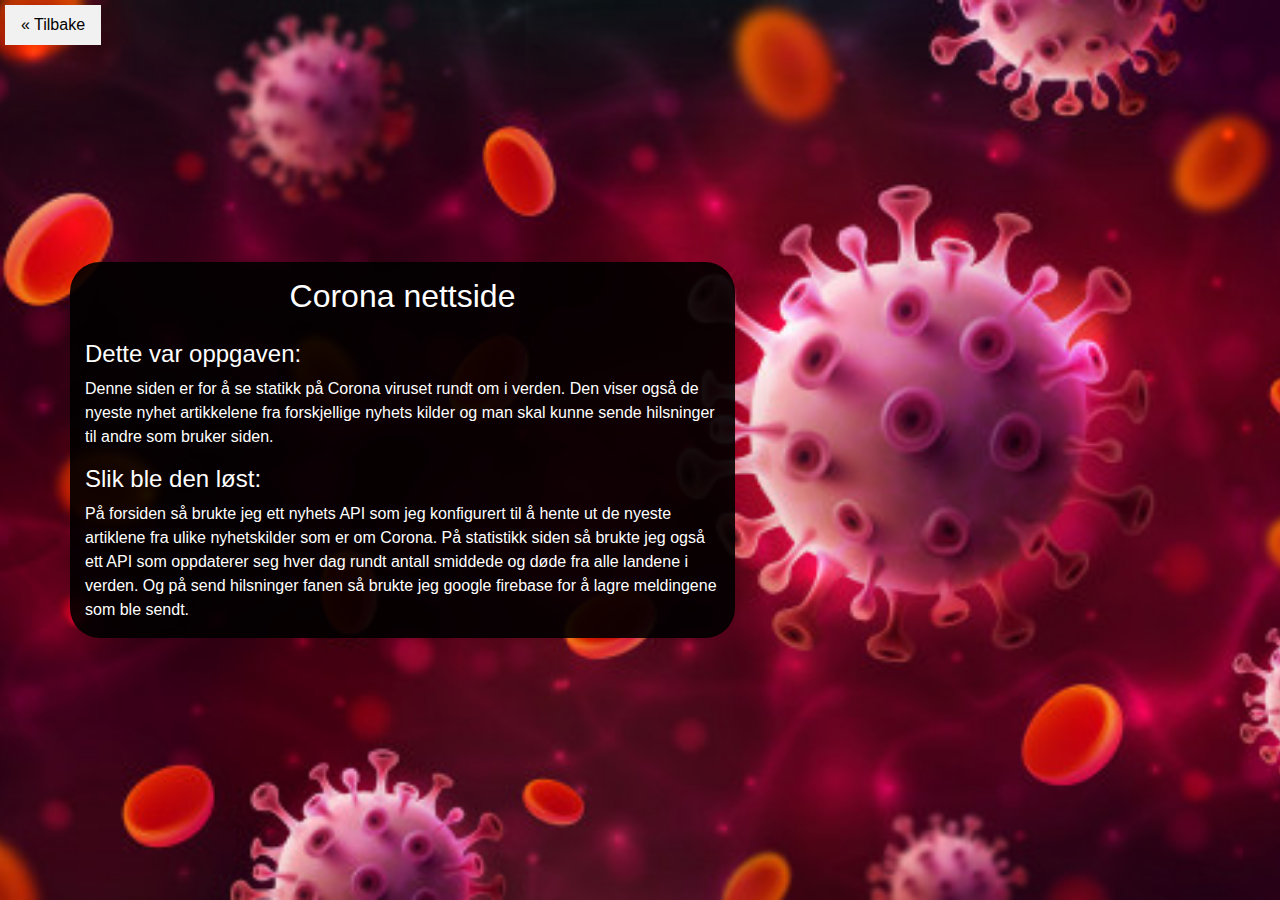
==== pages/corona.html @ 212235cc "Endret texten til å gå litt nedenfor toppen" ====
<!DOCTYPE html>
<html lang="no">
<head>
    <meta charset="UTF-8">
    <meta name="viewport" content="width=device-width, initial-scale=1.0">
    <meta http-equiv="X-UA-Compatible" content="ie=edge">
    <title></title>
    <link rel="stylesheet" type="text/css" href="https://stackpath.bootstrapcdn.com/bootstrap/4.5.0/css/bootstrap.min.css">
    <link rel="stylesheet" href="./pages.css">
</head>
<body class="coronaBody">
    <a href="../index.html" class="previous">&laquo; Tilbake</a>
    <section id="aboutThis">
        <div class="container">
            <div class="row">
                <div class="col-sm-7 CoronaContainer" >
                    <h2 class="text-center"> Corona nettside</h2>
                    <h4>Dette var oppgaven:</h4>
                    <p> Denne siden er for å se statikk på Corona viruset rundt om i verden. Den viser også de nyeste nyhet artikkelene fra forskjellige nyhets kilder og man skal kunne sende hilsninger til andre som bruker siden. </p>
                    <h4>Slik ble den løst:</h4>
                    <p> På forsiden så brukte jeg ett nyhets API som jeg konfigurert til å hente ut de nyeste artiklene fra ulike nyhetskilder som er om Corona. På statistikk siden så brukte jeg også ett API som oppdaterer seg hver dag rundt antall smiddede og døde fra alle landene i verden. Og på send hilsninger fanen så brukte jeg google firebase for å lagre meldingene som ble sendt. </p>
                </div>
                <div class="col-sm-5">
                    <div class="img-wrap">
                      <!---  <img src="../img/covidApp.png"> -->

                    </div>
                </div>
            </div>
        </div>
    </section>

<script src="./index.js"></script>
</body>
</html>
---- pages/pages.css ----
body {
    height: 100vh;
    display: flex;
    justify-content: center;
    align-items: center;
}

#aboutThis h2{
    margin-bottom: 25px;
}

a {
    text-decoration: none;
    display: inline-block;
    padding: 8px 16px;
    position: absolute;
    top: 5px;
    left: 5px;
    text-align: left;
}

h2 {
    margin-top: 15px;
}

.previous {
    background-color: #f1f1f1;
    color: black;
  }
  
.img-wrap {
    width: 100%;
}
.img-wrap img{
    width: 100%;
    padding: 10px;
    border-radius: 50%;
    box-shadow: 0 0 10px #999999;
}


@media screen and (max-width : 900px) {

    h2 {
        margin-top:80px;
    }
}

.differBody {
    background-image: url(../img/differbackground.png);
    background-size: cover;
    background-position: center;
    color: white;
}

.coronaBody {
    background-image: url(../img/background/coronabackground2.jpg);
    background-size: cover;
    background-position: center;
    color: white;
}

.sharingeconomyBody {
    background-image: url(../img/background/sharingeconomy.jpg);
    background-size: cover;
    background-position: center;
    color: white;
}
.CoronaContainer {
    background-color: rgba(0,0,0,0.9);
    border-radius: 30px;
    
}

.differContainer {
    background-color: rgba(255,255,255,0.9);
    border-radius: 30px;
    color: black;
}

.redditContainer {
    background-color: rgba(0,0,0,0.9);
    border-radius: 30px;
    color: white;
}

.sharingContainer {
    background-color: rgba(0,0,0,0.9);
    border-radius: 30px;
    color: white;
}
.coronaRow {
    background-color: rgba(255, 255, 255, 0.9);
}
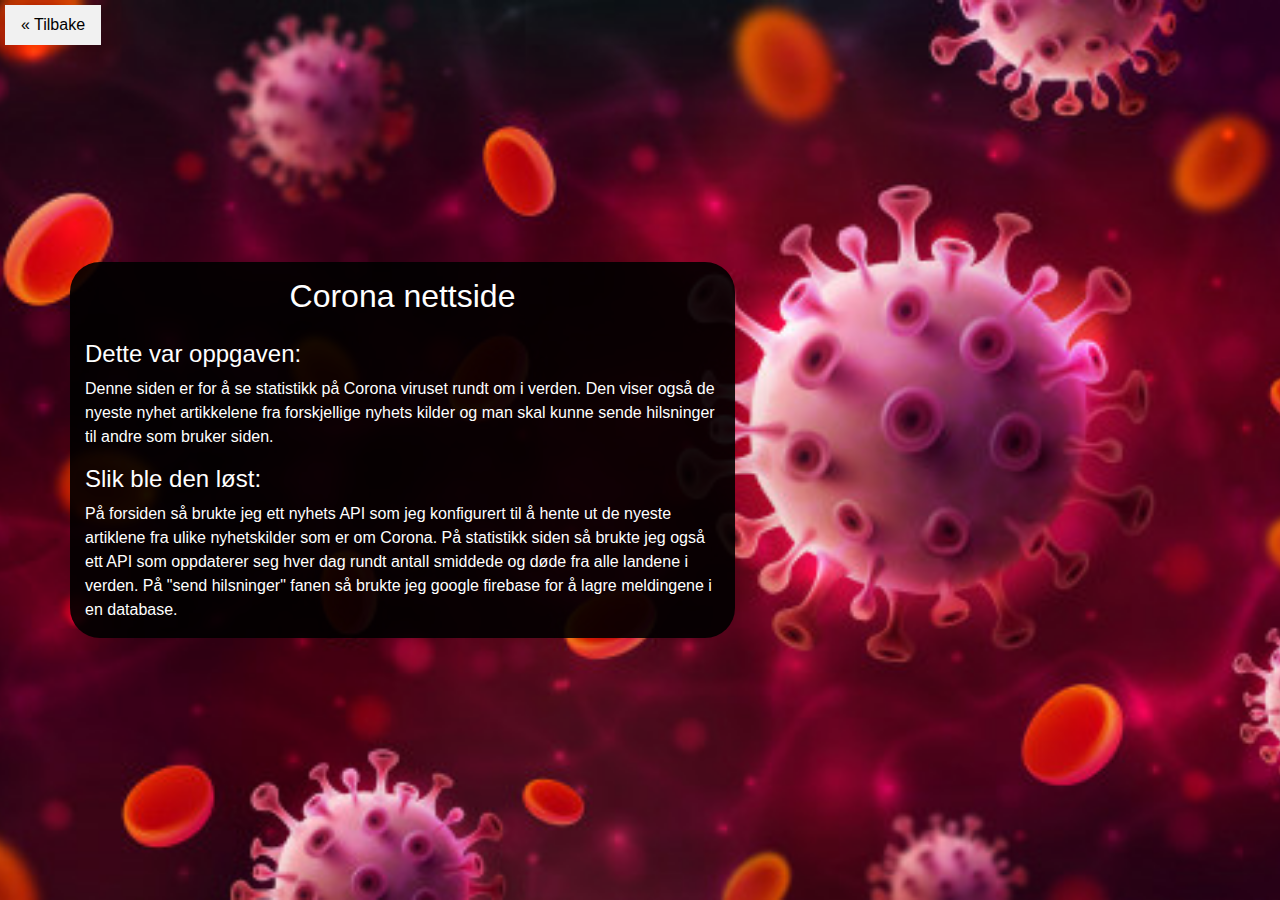
==== commit 0034edbf: "lagt til en ny portifolio side og rettet litt på teksten" ====
--- a/pages/corona.html
+++ b/pages/corona.html
@@ -9,21 +9,20 @@
     <link rel="stylesheet" href="./pages.css">
 </head>
 <body class="coronaBody">
-    <a href="../index.html" class="previous">&laquo; Tilbake</a>
+    <a href="#" onclick="history.go(-1)" class="previous">&laquo; Tilbake</a>
     <section id="aboutThis">
         <div class="container">
             <div class="row">
                 <div class="col-sm-7 CoronaContainer" >
                     <h2 class="text-center"> Corona nettside</h2>
                     <h4>Dette var oppgaven:</h4>
-                    <p> Denne siden er for å se statikk på Corona viruset rundt om i verden. Den viser også de nyeste nyhet artikkelene fra forskjellige nyhets kilder og man skal kunne sende hilsninger til andre som bruker siden. </p>
+                    <p> Denne siden er for å se statistikk på Corona viruset rundt om i verden. Den viser også de nyeste nyhet artikkelene fra forskjellige nyhets kilder og man skal kunne sende hilsninger til andre som bruker siden. </p>
                     <h4>Slik ble den løst:</h4>
-                    <p> På forsiden så brukte jeg ett nyhets API som jeg konfigurert til å hente ut de nyeste artiklene fra ulike nyhetskilder som er om Corona. På statistikk siden så brukte jeg også ett API som oppdaterer seg hver dag rundt antall smiddede og døde fra alle landene i verden. Og på send hilsninger fanen så brukte jeg google firebase for å lagre meldingene som ble sendt. </p>
+                    <p> På forsiden så brukte jeg ett nyhets API som jeg konfigurert til å hente ut de nyeste artiklene fra ulike nyhetskilder som er om Corona. På statistikk siden så brukte jeg også ett API som oppdaterer seg hver dag rundt antall smiddede og døde fra alle landene i verden. På "send hilsninger" fanen så brukte jeg google firebase for å lagre meldingene i en database. </p>
                 </div>
                 <div class="col-sm-5">
                     <div class="img-wrap">
                       <!---  <img src="../img/covidApp.png"> -->
-
                     </div>
                 </div>
             </div>
--- a/pages/pages.css
+++ b/pages/pages.css
@@ -9,7 +9,19 @@
     margin-bottom: 25px;
 }
 
-a {
+
+h2 {
+    margin-top: 15px;
+}
+
+#nikeKlikk {
+    font-size: 20px;
+    font-weight: 700;
+}
+
+.previous {
+    background-color: #f1f1f1;
+    color: black;
     text-decoration: none;
     display: inline-block;
     padding: 8px 16px;
@@ -17,15 +29,6 @@
     top: 5px;
     left: 5px;
     text-align: left;
-}
-
-h2 {
-    margin-top: 15px;
-}
-
-.previous {
-    background-color: #f1f1f1;
-    color: black;
   }
   
 .img-wrap {
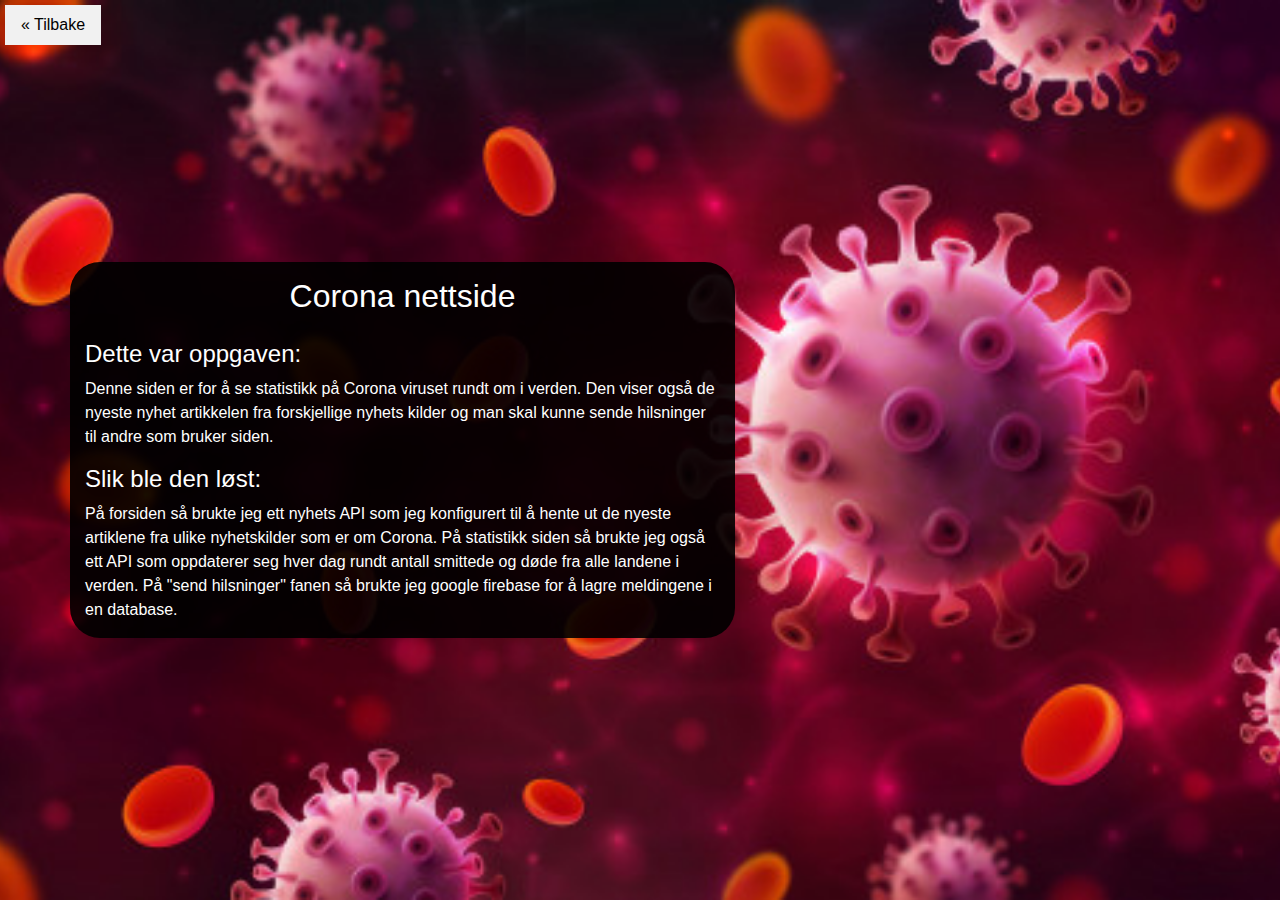
==== commit 71569d54: "Rettskriving osv" ====
--- a/pages/corona.html
+++ b/pages/corona.html
@@ -16,9 +16,9 @@
                 <div class="col-sm-7 CoronaContainer" >
                     <h2 class="text-center"> Corona nettside</h2>
                     <h4>Dette var oppgaven:</h4>
-                    <p> Denne siden er for å se statistikk på Corona viruset rundt om i verden. Den viser også de nyeste nyhet artikkelene fra forskjellige nyhets kilder og man skal kunne sende hilsninger til andre som bruker siden. </p>
+                    <p> Denne siden er for å se statistikk på Corona viruset rundt om i verden. Den viser også de nyeste nyhet artikkelen fra forskjellige nyhets kilder og man skal kunne sende hilsninger til andre som bruker siden. </p>
                     <h4>Slik ble den løst:</h4>
-                    <p> På forsiden så brukte jeg ett nyhets API som jeg konfigurert til å hente ut de nyeste artiklene fra ulike nyhetskilder som er om Corona. På statistikk siden så brukte jeg også ett API som oppdaterer seg hver dag rundt antall smiddede og døde fra alle landene i verden. På "send hilsninger" fanen så brukte jeg google firebase for å lagre meldingene i en database. </p>
+                    <p> På forsiden så brukte jeg ett nyhets API som jeg konfigurert til å hente ut de nyeste artiklene fra ulike nyhetskilder som er om Corona. På statistikk siden så brukte jeg også ett API som oppdaterer seg hver dag rundt antall smittede og døde fra alle landene i verden. På "send hilsninger" fanen så brukte jeg google firebase for å lagre meldingene i en database. </p>
                 </div>
                 <div class="col-sm-5">
                     <div class="img-wrap">
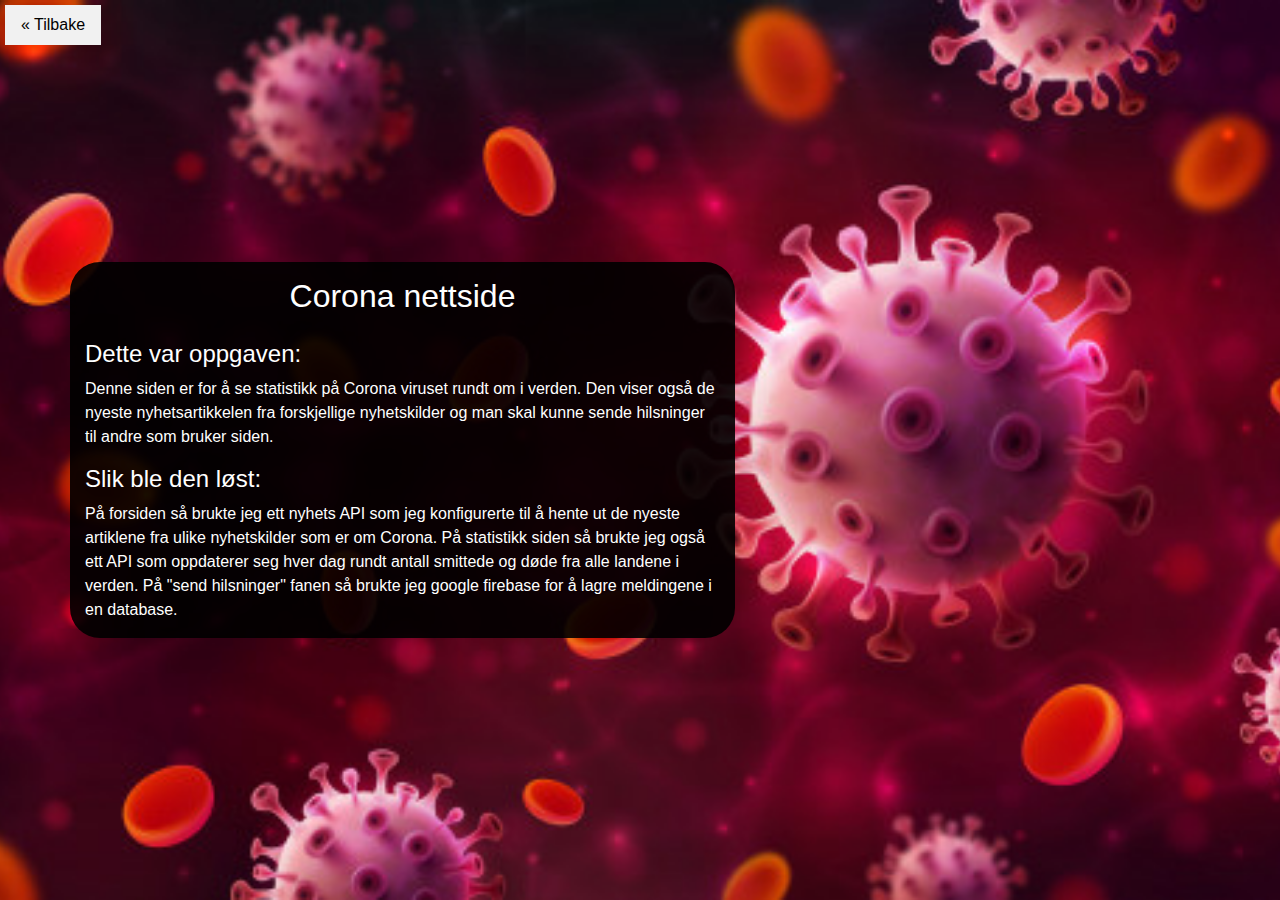
==== commit 2880004a: "Endret text og mobil vennlighet" ====
--- a/pages/corona.html
+++ b/pages/corona.html
@@ -16,9 +16,9 @@
                 <div class="col-sm-7 CoronaContainer" >
                     <h2 class="text-center"> Corona nettside</h2>
                     <h4>Dette var oppgaven:</h4>
-                    <p> Denne siden er for å se statistikk på Corona viruset rundt om i verden. Den viser også de nyeste nyhet artikkelen fra forskjellige nyhets kilder og man skal kunne sende hilsninger til andre som bruker siden. </p>
+                    <p> Denne siden er for å se statistikk på Corona viruset rundt om i verden. Den viser også de nyeste nyhetsartikkelen fra forskjellige nyhetskilder og man skal kunne sende hilsninger til andre som bruker siden. </p>
                     <h4>Slik ble den løst:</h4>
-                    <p> På forsiden så brukte jeg ett nyhets API som jeg konfigurert til å hente ut de nyeste artiklene fra ulike nyhetskilder som er om Corona. På statistikk siden så brukte jeg også ett API som oppdaterer seg hver dag rundt antall smittede og døde fra alle landene i verden. På "send hilsninger" fanen så brukte jeg google firebase for å lagre meldingene i en database. </p>
+                    <p> På forsiden så brukte jeg ett nyhets API som jeg konfigurerte til å hente ut de nyeste artiklene fra ulike nyhetskilder som er om Corona. På statistikk siden så brukte jeg også ett API som oppdaterer seg hver dag rundt antall smittede og døde fra alle landene i verden. På "send hilsninger" fanen så brukte jeg google firebase for å lagre meldingene i en database. </p>
                 </div>
                 <div class="col-sm-5">
                     <div class="img-wrap">
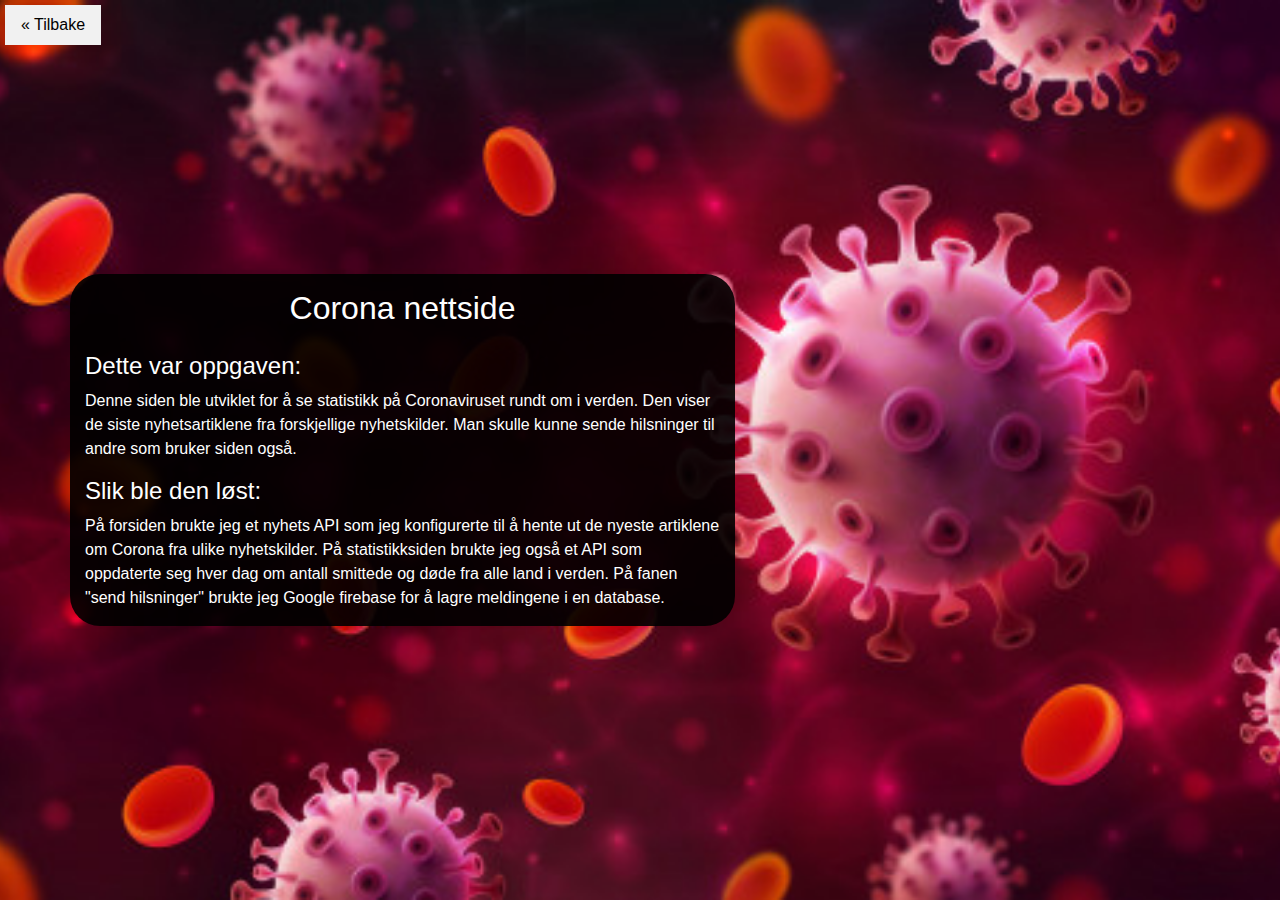
==== commit 3ec1ec6a: "rettskriving og mobile 3.7" ====
--- a/pages/corona.html
+++ b/pages/corona.html
@@ -16,9 +16,9 @@
                 <div class="col-sm-7 CoronaContainer" >
                     <h2 class="text-center"> Corona nettside</h2>
                     <h4>Dette var oppgaven:</h4>
-                    <p> Denne siden er for å se statistikk på Corona viruset rundt om i verden. Den viser også de nyeste nyhetsartikkelen fra forskjellige nyhetskilder og man skal kunne sende hilsninger til andre som bruker siden. </p>
+                    <p> Denne siden ble utviklet for å se statistikk på Coronaviruset rundt om i verden. Den viser de siste nyhetsartiklene fra forskjellige nyhetskilder. Man skulle kunne sende hilsninger til andre som bruker siden også.</p>
                     <h4>Slik ble den løst:</h4>
-                    <p> På forsiden så brukte jeg ett nyhets API som jeg konfigurerte til å hente ut de nyeste artiklene fra ulike nyhetskilder som er om Corona. På statistikk siden så brukte jeg også ett API som oppdaterer seg hver dag rundt antall smittede og døde fra alle landene i verden. På "send hilsninger" fanen så brukte jeg google firebase for å lagre meldingene i en database. </p>
+                    <p> På forsiden brukte jeg et nyhets API som jeg konfigurerte til å hente ut de nyeste artiklene om Corona fra ulike nyhetskilder. På statistikksiden brukte jeg også et API som oppdaterte seg hver dag om antall smittede og døde fra alle land i verden. På fanen "send hilsninger"  brukte jeg Google firebase for å lagre meldingene i en database. </p>
                 </div>
                 <div class="col-sm-5">
                     <div class="img-wrap">
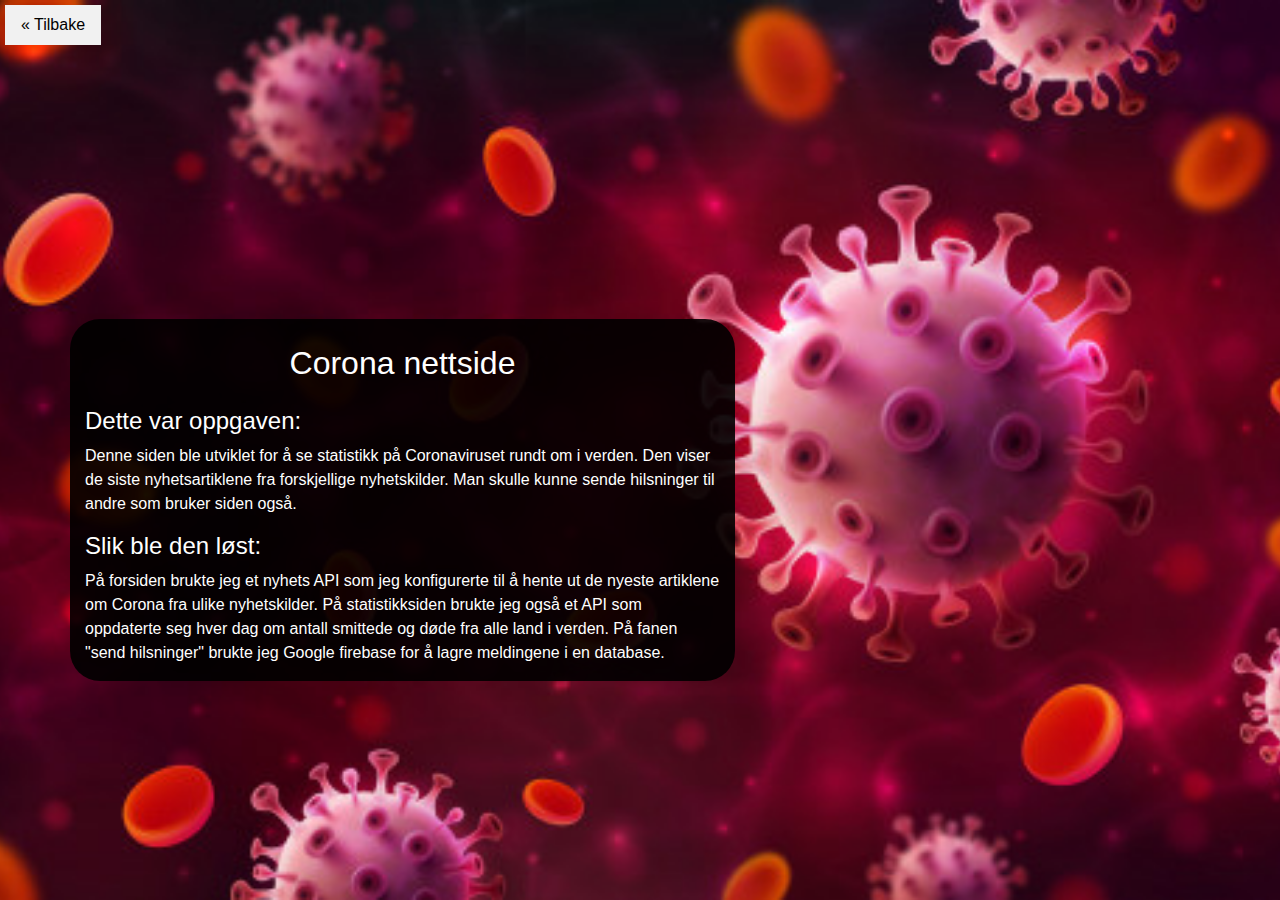
==== commit fb326c13: "Fikset tilbakeknappen" ====
--- a/pages/corona.html
+++ b/pages/corona.html
@@ -9,7 +9,7 @@
     <link rel="stylesheet" href="./pages.css">
 </head>
 <body class="coronaBody">
-    <a href="#" onclick="history.go(-1)" class="previous">&laquo; Tilbake</a>
+    <a href="#" id="tilbakebtn" onclick="history.go(-1)" class="previous">&laquo; Tilbake</a>
     <section id="aboutThis">
         <div class="container">
             <div class="row">
--- a/pages/pages.css
+++ b/pages/pages.css
@@ -11,7 +11,7 @@
 
 
 h2 {
-    margin-top: 15px;
+    margin-top: 25px;
 }
 
 #nikeKlikk {
@@ -19,6 +19,13 @@
     font-weight: 700;
 }
 
+.nikeTittel {
+    margin-top: 300px;
+}
+
+#tilbakeKnapp {
+    margin-bottom: 50px;
+}
 .previous {
     background-color: #f1f1f1;
     color: black;
@@ -49,6 +56,7 @@
     }
 }
 
+
 .differBody {
     background-image: url(../img/differbackground.png);
     background-size: cover;
@@ -64,7 +72,7 @@
 }
 
 .sharingeconomyBody {
-    background-image: url(../img/background/sharingeconomy.jpg);
+    background-image: url(../img/background/sharingeconomy2.jpg);
     background-size: cover;
     background-position: center;
     color: white;
@@ -72,6 +80,7 @@
 .CoronaContainer {
     background-color: rgba(0,0,0,0.9);
     border-radius: 30px;
+    margin-top: 100px;
     
 }
 
@@ -79,19 +88,26 @@
     background-color: rgba(255,255,255,0.9);
     border-radius: 30px;
     color: black;
+    margin-top: 200px;
 }
 
 .redditContainer {
     background-color: rgba(0,0,0,0.9);
     border-radius: 30px;
     color: white;
+    margin-top: 500px;
 }
 
 .sharingContainer {
     background-color: rgba(0,0,0,0.9);
     border-radius: 30px;
     color: white;
+    margin-top: 200px;
 }
 .coronaRow {
     background-color: rgba(255, 255, 255, 0.9);
+}
+
+#tilbakebtn {
+    z-index: 1;
 }